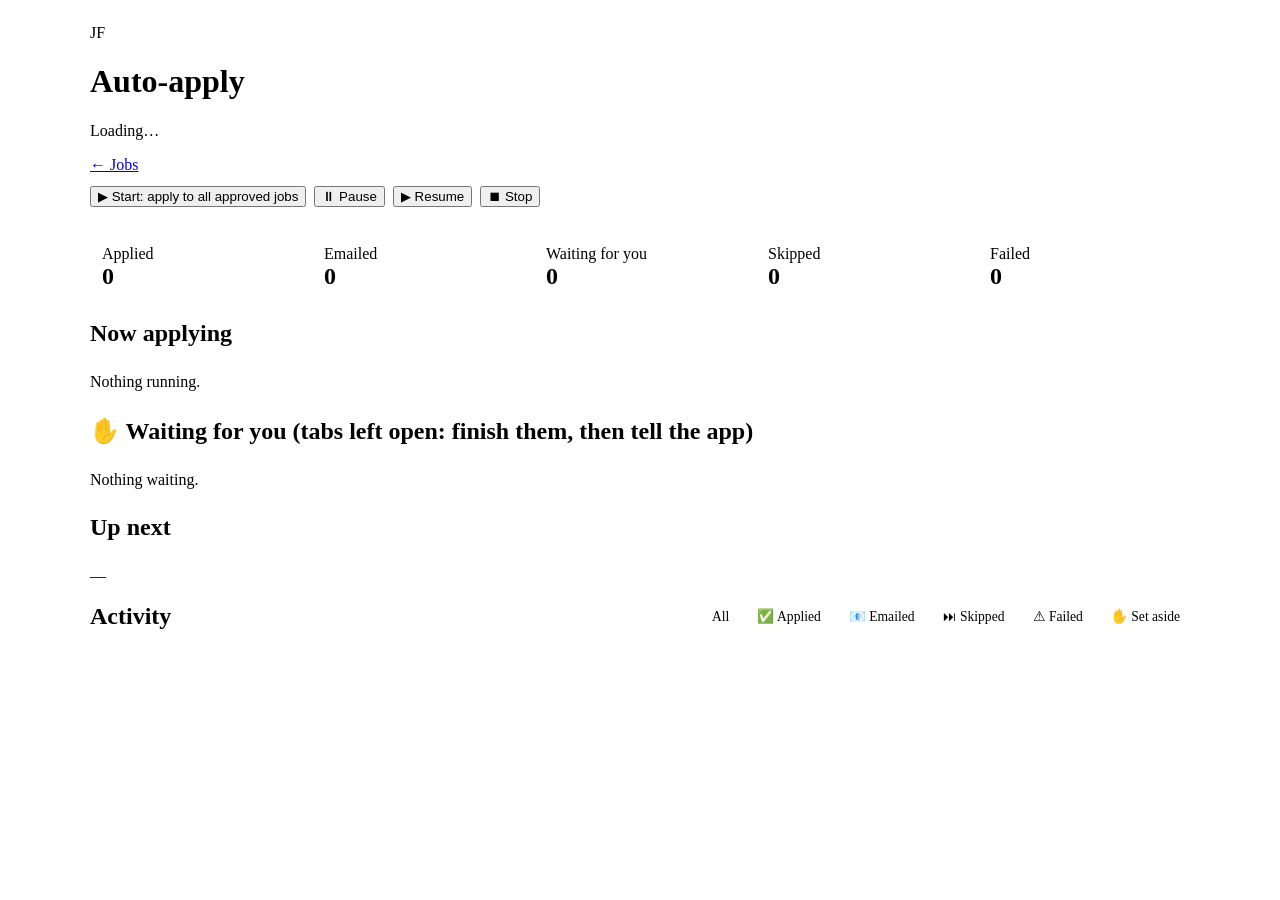
==== web/autoapply.html @ 23cc64ba "Auto-apply dashboard page with controls that act within seconds (skip / I applied / pause / stop, al" ====
<!DOCTYPE html>
<html lang="en">
  <head>
    <meta charset="UTF-8" />
    <meta name="viewport" content="width=device-width, initial-scale=1.0" />
    <title>FresherPilot · Auto-apply</title>
    <link rel="stylesheet" href="/static/styles.css" />
    <style>
      .aa { max-width: 1100px; margin: 0 auto; padding: 16px; }
      .aa .grid { display: grid; grid-template-columns: repeat(auto-fit, minmax(120px, 1fr)); gap: 10px; margin: 12px 0; }
      .aa .stat { background: var(--panel); border: 1px solid var(--line); border-radius: 10px; padding: 10px 12px; }
      .aa .stat b { display: block; font-size: 1.5rem; }
      .aa .bar { height: 8px; background: var(--line); border-radius: 99px; overflow: hidden; margin: 8px 0 4px; }
      .aa .bar > i { display: block; height: 100%; background: var(--accent); width: 0; transition: width .4s; }
      .aa .panel { margin: 12px 0; }
      .aa .row { display: flex; flex-wrap: wrap; gap: 8px; align-items: center; }
      .aa .job { display: flex; flex-wrap: wrap; gap: 8px; align-items: center; justify-content: space-between;
                 border-top: 1px solid var(--line); padding: 10px 0; }
      .aa .job:first-child { border-top: 0; }
      .aa .job .who { min-width: 0; flex: 1 1 260px; }
      .aa .job .who b { overflow-wrap: anywhere; }
      .aa .why { color: var(--text-2); font-size: .9rem; overflow-wrap: anywhere; }
      .aa .chip { border: 1px solid var(--line-strong); border-radius: 99px; padding: 3px 10px; background: transparent;
                  color: var(--text); cursor: pointer; font: inherit; font-size: .85rem; }
      .aa .chip[aria-pressed="true"] { background: var(--accent); color: var(--accent-ink); border-color: var(--accent); }
      .aa table { width: 100%; border-collapse: collapse; font-size: .9rem; }
      .aa td { border-top: 1px solid var(--line); padding: 6px 4px; vertical-align: top; overflow-wrap: anywhere; }
      .aa td.t { white-space: nowrap; color: var(--text-2); }
      .aa .busy { opacity: .55; pointer-events: none; }
      .aa .warn { color: #b45309; }
      .aa .empty { color: var(--text-2); padding: 6px 0; }
      .aa #toast { position: fixed; bottom: 16px; left: 50%; transform: translateX(-50%); background: var(--text); color: var(--bg);
                   padding: 8px 14px; border-radius: 8px; display: none; max-width: calc(100% - 32px); }
      .aa .logwrap { max-height: 520px; overflow: auto; }
    </style>
  </head>
  <body>
    <main class="aa">
      <header class="brand"><span class="logo" aria-hidden="true">JF</span>
        <div><h1>Auto-apply</h1><p class="tagline" id="state">Loading…</p></div>
        <div class="row" style="margin-left:auto"><a class="btn" href="/">← Jobs</a></div>
      </header>

      <section class="panel">
        <div class="row" id="controls">
          <button class="btn primary" id="start">▶ Start: apply to all approved jobs</button>
          <button class="btn" id="pause">⏸ Pause</button>
          <button class="btn" id="resume">▶ Resume</button>
          <button class="btn" id="stop">⏹ Stop</button>
        </div>
        <div class="bar"><i id="bar"></i></div>
        <div class="small muted" id="progress"></div>
        <div class="grid">
          <div class="stat"><span class="small muted">Applied</span><b id="nApplied">0</b></div>
          <div class="stat"><span class="small muted">Emailed</span><b id="nEmailed">0</b></div>
          <div class="stat"><span class="small muted">Waiting for you</span><b id="nParked">0</b></div>
          <div class="stat"><span class="small muted">Skipped</span><b id="nSkipped">0</b></div>
          <div class="stat"><span class="small muted">Failed</span><b id="nFailed">0</b></div>
        </div>
      </section>

      <section class="panel">
        <h2>Now applying</h2>
        <div id="current" class="empty">Nothing running.</div>
      </section>

      <section class="panel">
        <h2>✋ Waiting for you <span class="small muted">(tabs left open: finish them, then tell the app)</span></h2>
        <div id="parked" class="empty">Nothing waiting.</div>
      </section>

      <section class="panel">
        <h2>Up next</h2>
        <div id="next" class="empty">—</div>
      </section>

      <section class="panel">
        <div class="row" style="justify-content:space-between"><h2 style="margin:0">Activity</h2>
          <div class="row" id="filters">
            <button class="chip" data-f="" aria-pressed="true">All</button>
            <button class="chip" data-f="applied" aria-pressed="false">✅ Applied</button>
            <button class="chip" data-f="emailed" aria-pressed="false">📧 Emailed</button>
            <button class="chip" data-f="skipped" aria-pressed="false">⏭ Skipped</button>
            <button class="chip" data-f="failed" aria-pressed="false">⚠ Failed</button>
            <button class="chip" data-f="parked" aria-pressed="false">✋ Set aside</button>
          </div></div>
        <div class="logwrap"><table><tbody id="log"></tbody></table></div>
      </section>
      <div id="toast" role="status"></div>
    </main>
    <script src="/static/autoapply.js"></script>
  </body>
</html>
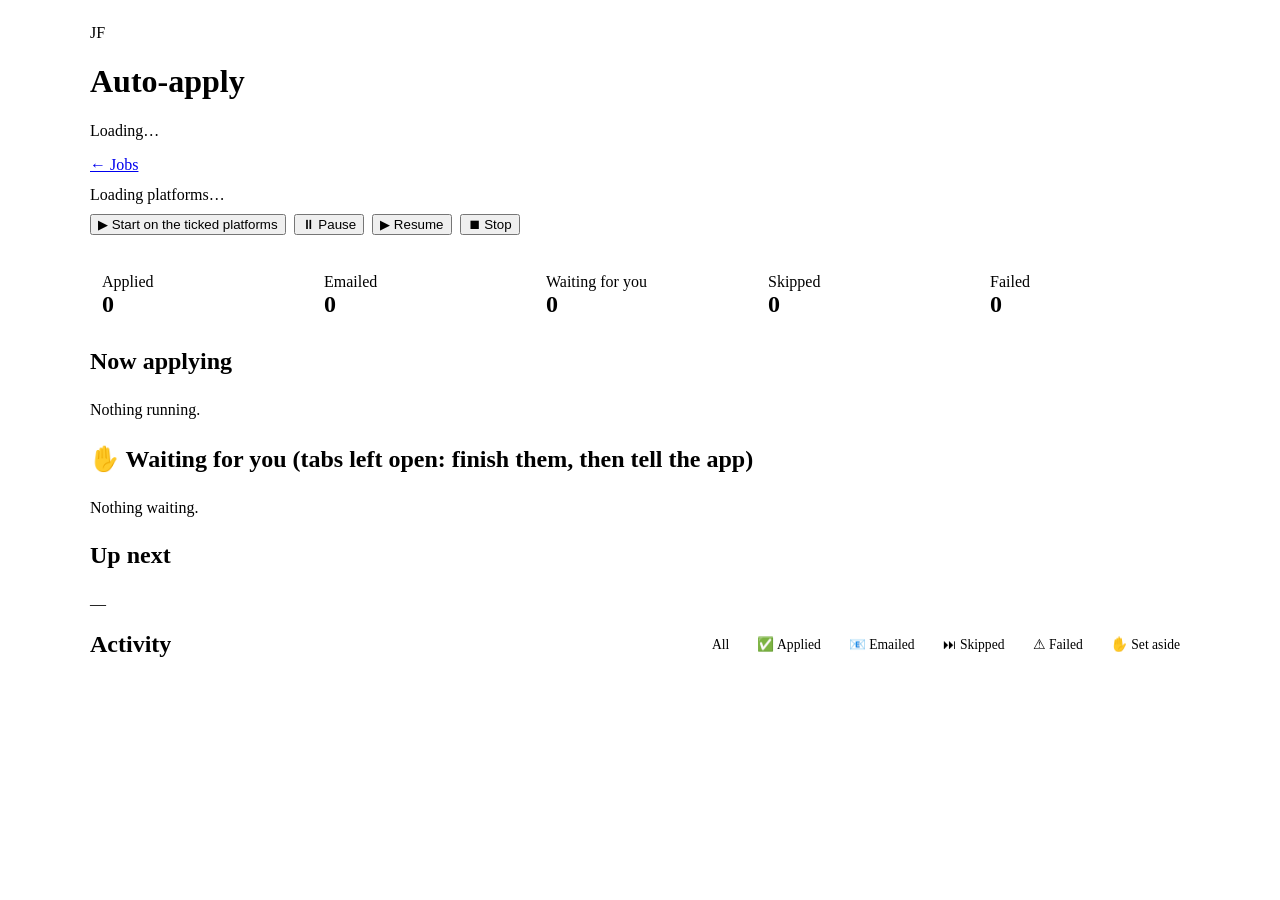
==== commit de0a3e0e: "Auto-apply: choose platforms with checkboxes (LinkedIn, Naukri, Indeed...), pages that keep reloadin" ====
--- a/web/autoapply.html
+++ b/web/autoapply.html
@@ -31,6 +31,9 @@
       .aa .empty { color: var(--text-2); padding: 6px 0; }
       .aa #toast { position: fixed; bottom: 16px; left: 50%; transform: translateX(-50%); background: var(--text); color: var(--bg);
                    padding: 8px 14px; border-radius: 8px; display: none; max-width: calc(100% - 32px); }
+      .aa .plat { display: inline-flex; gap: 6px; align-items: center; border: 1px solid var(--line-strong); border-radius: 8px;
+                  padding: 5px 10px; cursor: pointer; }
+      .aa .plat input { margin: 0; }
       .aa .logwrap { max-height: 520px; overflow: auto; }
     </style>
   </head>
@@ -42,8 +45,9 @@
       </header>
 
       <section class="panel">
+        <div id="platforms" class="row" style="margin-bottom:10px"><span class="small muted">Loading platforms…</span></div>
         <div class="row" id="controls">
-          <button class="btn primary" id="start">▶ Start: apply to all approved jobs</button>
+          <button class="btn primary" id="start">▶ Start on the ticked platforms</button>
           <button class="btn" id="pause">⏸ Pause</button>
           <button class="btn" id="resume">▶ Resume</button>
           <button class="btn" id="stop">⏹ Stop</button>
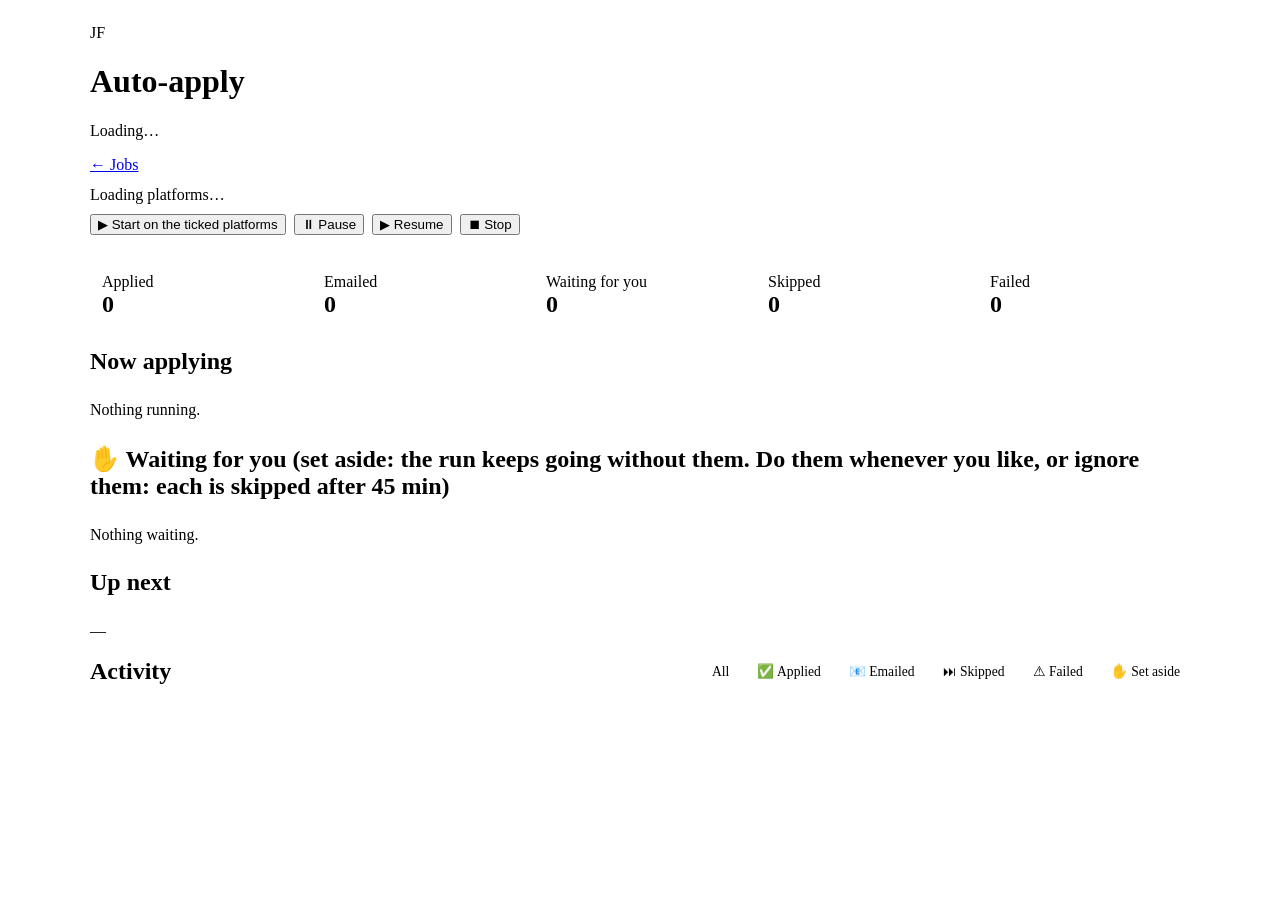
==== commit 556ac1f4: "Auto-apply page: say that set-aside jobs don't hold up the run" ====
--- a/web/autoapply.html
+++ b/web/autoapply.html
@@ -69,7 +69,7 @@
       </section>
 
       <section class="panel">
-        <h2>✋ Waiting for you <span class="small muted">(tabs left open: finish them, then tell the app)</span></h2>
+        <h2>✋ Waiting for you <span class="small muted">(set aside: the run keeps going without them. Do them whenever you like, or ignore them: each is skipped after 45 min)</span></h2>
         <div id="parked" class="empty">Nothing waiting.</div>
       </section>
 
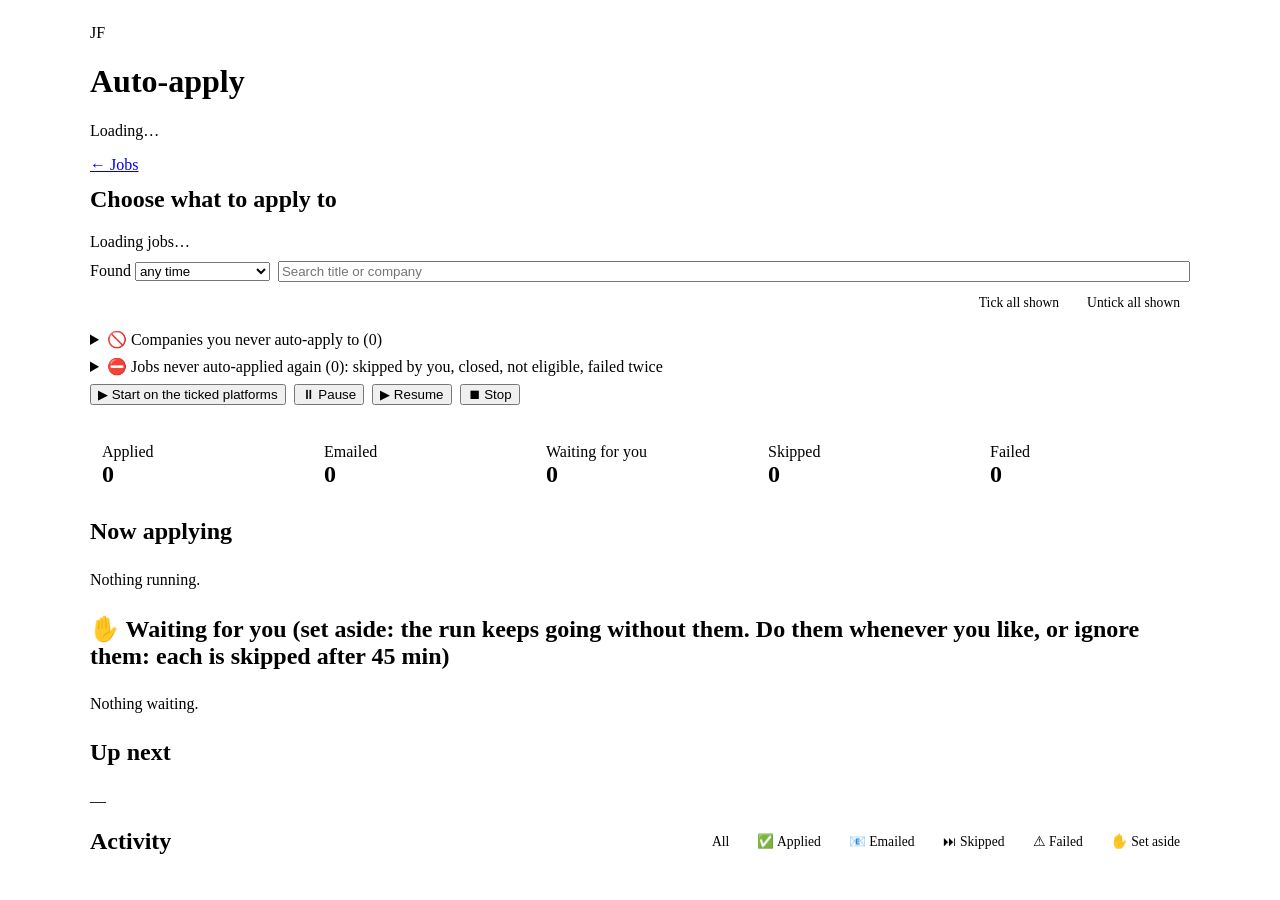
==== commit ea54d345: "Auto-apply: never retry a job you skipped (or that is closed, not eligible, or failed twice), block " ====
--- a/web/autoapply.html
+++ b/web/autoapply.html
@@ -34,6 +34,15 @@
       .aa .plat { display: inline-flex; gap: 6px; align-items: center; border: 1px solid var(--line-strong); border-radius: 8px;
                   padding: 5px 10px; cursor: pointer; }
       .aa .plat input { margin: 0; }
+      .aa .pick { max-height: 420px; overflow: auto; border: 1px solid var(--line); border-radius: 10px; padding: 0 10px; margin: 8px 0; }
+      .aa .pick label.jr { display: flex; gap: 10px; align-items: flex-start; padding: 8px 0; border-top: 1px solid var(--line); cursor: pointer; }
+      .aa .pick label.jr:first-child { border-top: 0; }
+      .aa .pick .jr input { margin-top: 4px; }
+      .aa .pick .jr .who { flex: 1; min-width: 0; overflow-wrap: anywhere; }
+      .aa .mini { border: 0; background: none; color: var(--text-2); cursor: pointer; font: inherit; font-size: .8rem; padding: 2px 4px; }
+      .aa .mini:hover { color: var(--text); text-decoration: underline; }
+      .aa details { margin: 8px 0; }
+      .aa summary { cursor: pointer; }
       .aa .logwrap { max-height: 520px; overflow: auto; }
     </style>
   </head>
@@ -45,7 +54,30 @@
       </header>
 
       <section class="panel">
-        <div id="platforms" class="row" style="margin-bottom:10px"><span class="small muted">Loading platforms…</span></div>
+        <div id="chooser">
+          <h2 style="margin-top:0">Choose what to apply to</h2>
+          <div id="platforms" class="row"><span class="small muted">Loading jobs…</span></div>
+          <div class="row" style="margin:10px 0">
+            <label class="small">Found
+              <select id="hours">
+                <option value="1">in the last hour</option><option value="3">in the last 3 hours</option>
+                <option value="6">in the last 6 hours</option><option value="12">in the last 12 hours</option>
+                <option value="24">in the last 24 hours</option><option value="72">in the last 3 days</option>
+                <option value="" selected>any time</option>
+              </select></label>
+            <input id="q" type="search" placeholder="Search title or company" style="flex:1 1 180px;min-width:0" />
+          </div>
+          <div class="row" style="justify-content:space-between"><b id="pickCount"></b>
+            <span class="row"><button class="chip" type="button" data-pick="all">Tick all shown</button>
+            <button class="chip" type="button" data-pick="none">Untick all shown</button></span></div>
+          <div class="pick" id="pickList"></div>
+          <details><summary>🚫 Companies you never auto-apply to (<span id="nBlocked">0</span>)</summary>
+            <div class="row" style="margin:8px 0"><input id="blockInput" list="companies" placeholder="Company name" style="flex:1 1 200px;min-width:0" />
+              <datalist id="companies"></datalist><button class="btn" type="button" id="blockBtn">Block company</button></div>
+            <div id="blockedList" class="row"></div></details>
+          <details><summary>⛔ Jobs never auto-applied again (<span id="nNever">0</span>): skipped by you, closed, not eligible, failed twice</summary>
+            <div id="neverList"></div></details>
+        </div>
         <div class="row" id="controls">
           <button class="btn primary" id="start">▶ Start on the ticked platforms</button>
           <button class="btn" id="pause">⏸ Pause</button>
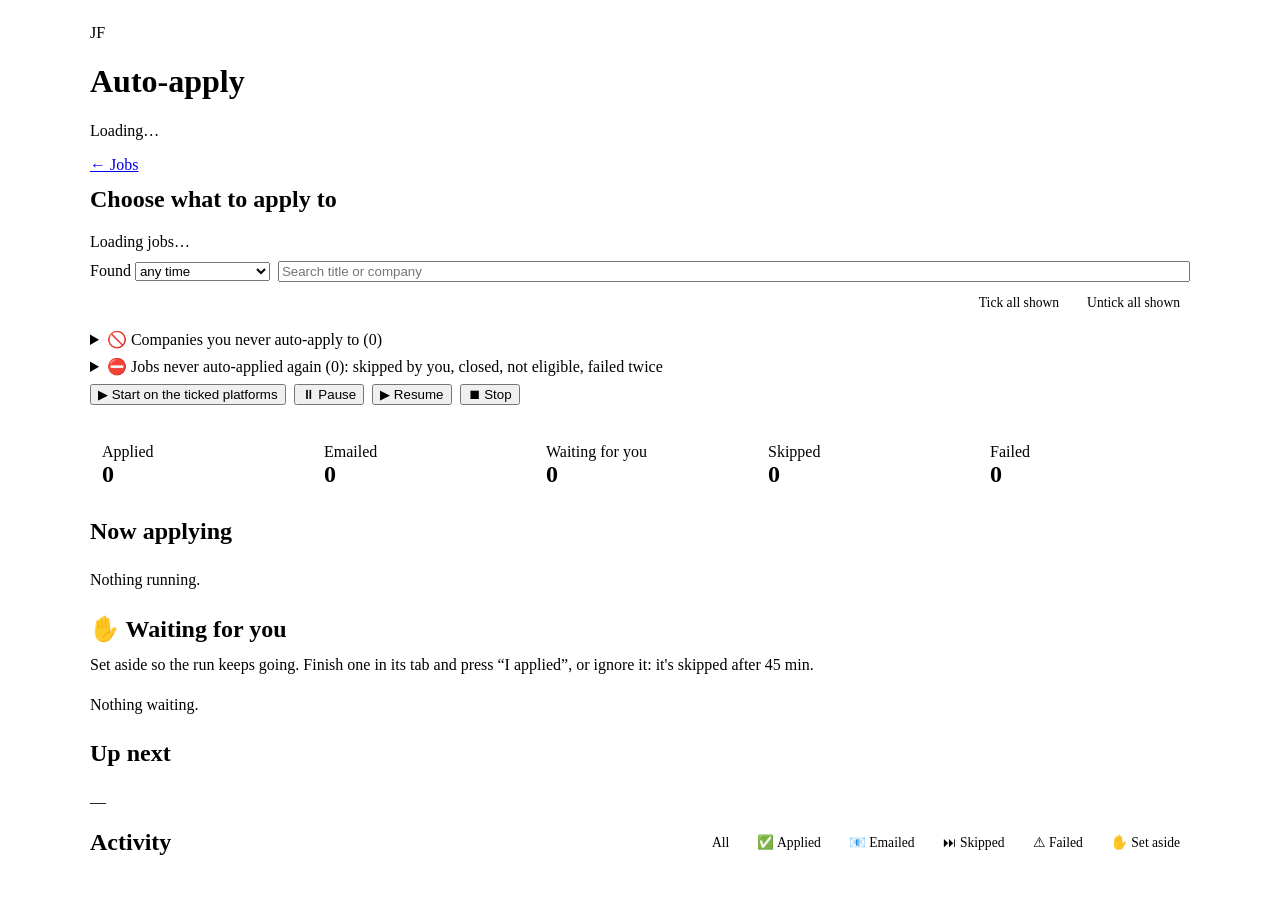
==== commit 575a23bb: "Auto-apply: run ids so an old run left in the browser stops itself and Start always takes over, exte" ====
--- a/web/autoapply.html
+++ b/web/autoapply.html
@@ -53,6 +53,7 @@
         <div class="row" style="margin-left:auto"><a class="btn" href="/">← Jobs</a></div>
       </header>
 
+      <div id="alert" class="panel" hidden style="border-color:#d97706"></div>
       <section class="panel">
         <div id="chooser">
           <h2 style="margin-top:0">Choose what to apply to</h2>
@@ -101,7 +102,8 @@
       </section>
 
       <section class="panel">
-        <h2>✋ Waiting for you <span class="small muted">(set aside: the run keeps going without them. Do them whenever you like, or ignore them: each is skipped after 45 min)</span></h2>
+        <h2>✋ Waiting for you</h2>
+        <p class="small muted" style="margin-top:-6px">Set aside so the run keeps going. Finish one in its tab and press “I applied”, or ignore it: it's skipped after 45 min.</p>
         <div id="parked" class="empty">Nothing waiting.</div>
       </section>
 
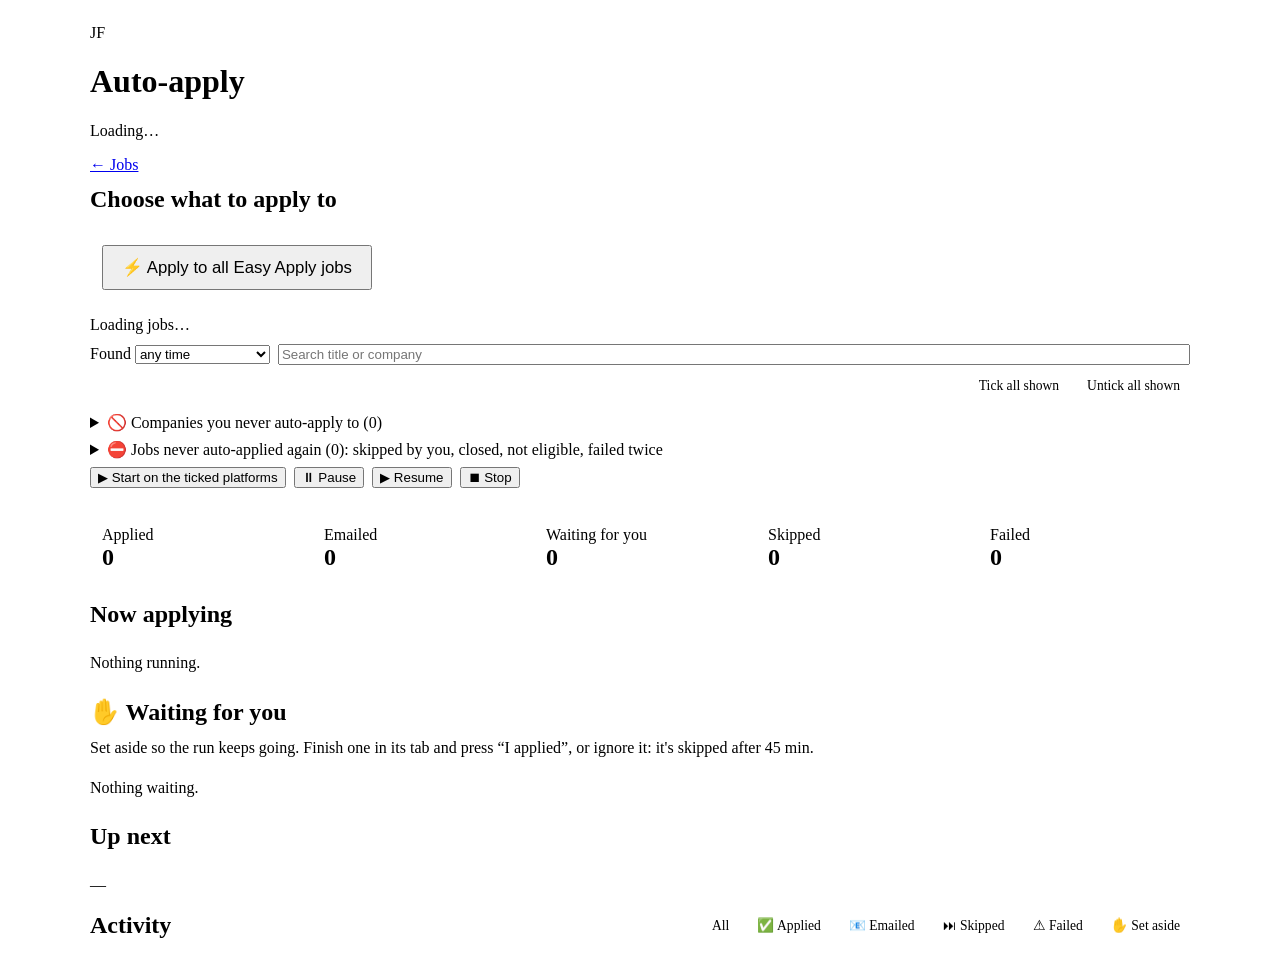
==== commit dbfc55ec: "Fetch progress card (boards, LinkedIn searches, AI check, % and time left); Easy Apply: tag untagged" ====
--- a/web/autoapply.html
+++ b/web/autoapply.html
@@ -43,6 +43,10 @@
       .aa .mini:hover { color: var(--text); text-decoration: underline; }
       .aa details { margin: 8px 0; }
       .aa summary { cursor: pointer; }
+      .aa .tagbox { border: 1px dashed var(--line-strong); border-radius: 10px; padding: 10px 12px; margin: 8px 0 12px; }
+      .aa .easy-cta { display: flex; flex-wrap: wrap; gap: 10px; align-items: center; margin: 4px 0 14px; padding: 12px;
+                      border-radius: 12px; background: var(--accent-soft); }
+      .aa .btn.big { font-size: 1.05rem; padding: 10px 18px; }
       .aa .logwrap { max-height: 520px; overflow: auto; }
     </style>
   </head>
@@ -57,6 +61,16 @@
       <section class="panel">
         <div id="chooser">
           <h2 style="margin-top:0">Choose what to apply to</h2>
+          <div id="tagBox" class="tagbox" hidden>
+            <div class="row" style="justify-content:space-between"><b id="tagText">Finding Easy Apply jobs…</b><span class="small muted" id="tagEta"></span></div>
+            <div class="bar"><i id="tagBar"></i></div>
+            <div class="small muted">Opens each LinkedIn job's public page once to see if it's Easy Apply or the company's site
+              (and leaves out closed ones). You can start already; the list updates as it goes.</div>
+          </div>
+          <div class="easy-cta" id="easyCta" hidden>
+            <button class="btn primary big" type="button" id="easyBtn">⚡ Apply to all Easy Apply jobs</button>
+            <span class="small muted" id="easyNote"></span>
+          </div>
           <div id="platforms" class="row"><span class="small muted">Loading jobs…</span></div>
           <div class="row" style="margin:10px 0">
             <label class="small">Found
